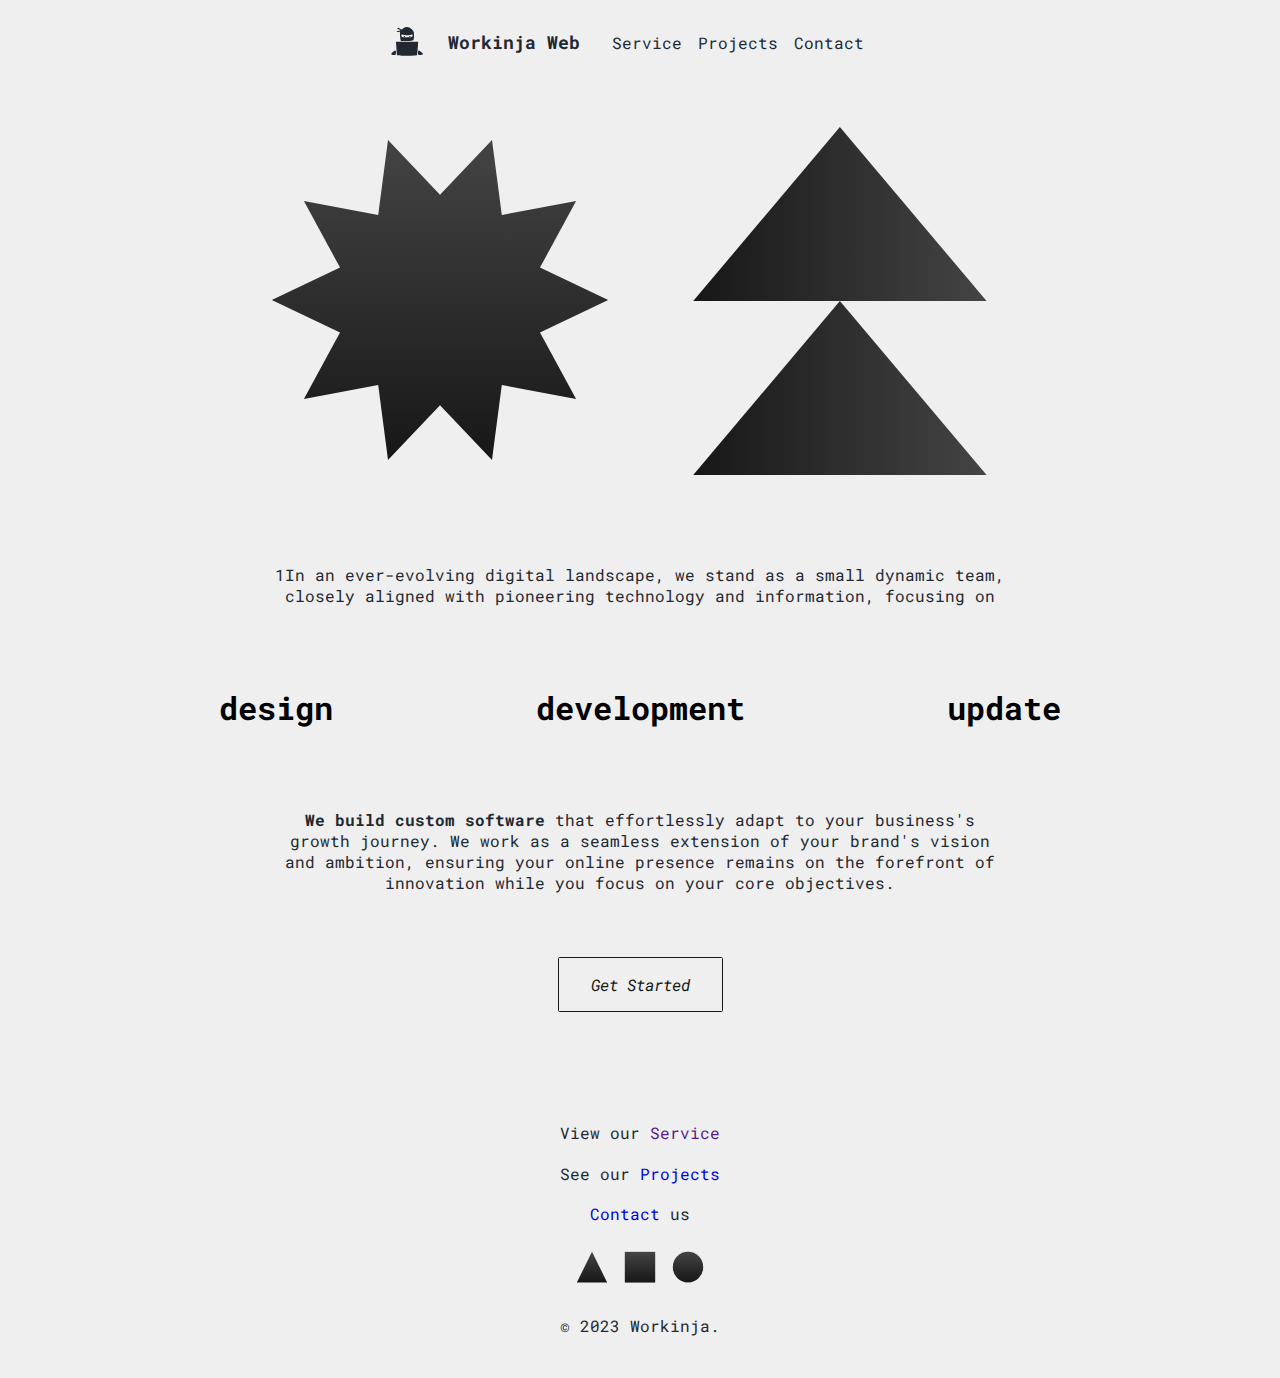
==== index.html @ ac6ac1bd "fix server css attempt 1" ====
<!DOCTYPE html>
<html lang="en">
<head>
    <meta charset="UTF-8">
    <meta name="viewport" content="width=device-width, initial-scale=1.0">
    <meta http-equiv="Content-Type" content="text/html; charset=UTF-8" />
    <meta http-equiv="X-UA-Compatible" content="IE=9" />
    <title>Workinja Web</title>  
    <!-- STYLES -->
    <link rel="stylesheet" href="./assets/styles/general.css" type="text/css">
    <link rel="stylesheet" href="/assets/styles/why.css" type="text/css">
    <link rel="stylesheet" href="/assets/styles/footer.css" type="text/css">

    <link rel="preconnect" href="https://fonts.googleapis.com">
    <link rel="preconnect" href="https://fonts.gstatic.com" crossorigin>
    <link href="https://fonts.googleapis.com/css2?family=Bitter:wght@500&family=Chivo+Mono:wght@700&family=Roboto:wght@300;400;500;700&display=swap"
        rel="stylesheet">
    <link rel="js" href="/index.js">
    <link rel="js" href="/text.js">
</head>
<body>
    <!-- NAV SECTION -->
    <nav id="nav" class="nav">
        <div>
            <div>
                <a href=""><img src="./assets/svg/Vector.svg" alt=""></a> 
            </div>
            <div>
                <a href="./" style="font-size: 1.1rem; font-weight: 700; text-decoration: none;">Workinja Web</a>
            </div> 
        </div>
        <div>
            <div>
                <a href="./">Service</a>
            </div>
            <div>
                <a href="/projects.html">Projects</a>
            </div>
            <div>
                <a href="/contact.html">Contact</a>
            </div>
        </div>
    </nav>

    <!-- HERO SECTION -->
    <section id="hero" class="hero">
       <div class="tri">
            <img  src="./assets/svg/nav-star-shape.svg" alt="">
        </div>
        <div class="tri">
            <img  src="./assets/svg/noun-fast-foward-85519.svg" alt="">
        </div>
    </section>

    <!-- WHY SECTION -->
    <section id="why" class="why">
        <div>
            <div>
                <span>1In an ever-evolving digital landscape, 
                    we stand as a small dynamic team, 
                    closely aligned with pioneering
                    technology and information, focusing on
                </span>
            </div>
            <div>
                <div>design</div>
                <div>development</div>
                <div>update</div>
            </div>
            <div>
                <span>
                    <b>We build custom software</b>
                    that effortlessly adapt to your business's growth journey. 
                    We work as a seamless extension of your brand's vision and ambition,
                    ensuring your online presence remains on the forefront of innovation 
                    while you focus on your core objectives.
                </span>
            </div>
            <div class="visit-link">
                <a href="">
                    <i>Get Started</i>
                </a>
            </div>
        </div>
    </section>

    <!-- FOOTER SECTION -->
    <footer id="footer" class="footer">
        <div style="flex-direction: column;">
            <div><span>View our <a href="">Service</a></span></div>
            <div><span>See our <a href="/projects.html">Projects</a></span></div>
            <div><span><a href="/contact.html">Contact</a> us</span></div> 
        </div>
        <div>
            <div>
                <img src="./assets/svg/footer-triangle-shape.svg" alt="">
            </div>
            <div>
                <img src="./assets/svg/footer-square-shape.svg" alt="">
            </div>
            <div>
                <img src="./assets/svg/footer-circle-shape.svg" alt="">
            </div>
        </div>
        <div>
            <span>© 2023 Workinja.</span>
        </div>
    </footer>

</body>
</html>
---- assets/styles/general.css ----
@import url('https://fonts.googleapis.com/css2?family=Roboto+Mono&display=swap');

body {
    margin: 0;
    font-family: "Roboto Mono";
    background-color:#eeee ;
    display: block;
}

span {
    color: #222831;
}

ul {
    color: #222831;
}

/* nav*/
.nav {
    display: flex;
    justify-content: center;
    align-items: center;
    padding: 1em;
}
.nav div {
    display: flex;
    justify-content: center;
    align-items: center;
    padding-right: 1rem;
}
.nav div a {
    text-decoration: none;
    color: #222831;
    font-size: 1rem;
}
.nav a:hover {
    text-decoration: underline;
}
.nav div img {
    height: 3rem;
}

/* hero */
.hero {
    display: flex;
    justify-content: center;
    align-items: center;
    padding: 1em;
}
.hero div {
    display: flex;
    justify-content: center;
    align-items: center;
}
.tri img {
    display: flex;
    width: 300pt;
    height: 300pt;
}

/* WHY SECTION */
.why {
    padding: 1em 2em 4em 2em;
    display: flex;
    justify-content: center;
    align-items: center;
}

/* mobile (> 700px) */
@media screen and (max-width: 709px){
    .nav {
        flex-direction: column;
        padding: 1em 1em 0em 1em;
    }
    .nav div {
        flex-direction: column;
        margin-bottom: 10px;
        padding-right: 0;
    }
    .hero {
        padding: 0 1em 1em 1em;
    }
    .info {
        display: flex;
        justify-content: center;
        align-items: center;
        flex-direction: column;

    }
    .stats {
        flex-direction: column;
    }
    .pricing {
        flex-direction: column;
    }
    iframe {
        height: 630px;
        width: auto;
        border: 4px solid #171717;
    }
    .intro div span {
        display: flex;
        align-items: center;
        justify-content: center;
        flex-direction: column;
        padding: 1rem;
    }
    .tri img {
        height: 200pt;
        width: 200pt;
    }
    
    
}

@media screen and (max-width: 870px) {
    .qoute {
        flex-direction: column;
    }
}

@media screen and (max-width: 1220px) {
    .assets {
        flex-direction: column;
    }
    iframe {
        height: 630px;
        width: 349px;
        border: 4px solid #171717;
    }
    .info {
        padding: 1em 3em;
    }
}
@media screen and (max-width: 552px) {
    .hero {
        flex-direction: row;
    }
    .tri img {
        height: 140pt;
        width: 140pt;
    }
}

@media screen and (max-width: 500px) {
    .tri img {
        height: 140pt;
        width: 140pt;
    }
}
---- assets/styles/why.css ----
/* WHY SECTION */

@import url('https://fonts.googleapis.com/css2?family=Roboto+Mono&display=swap');

.why {
    padding: 1em 2em 4em 2em ;
    display: flex;
    justify-content: center;
    align-items: center;
}

.why div div {
    display: flex;
    text-align: center;
    align-items: center;
    justify-content: space-evenly;
    flex-direction: row;
    padding: 1em;
}

.why div div div {
    display: flex;
    justify-content: center;
    align-items: center;
    font-size: 2em;
    font-weight: 700;
}

.why span {
    padding: 1em 14em;
}

.why a {
    border-radius: .1em;
    border: 0.1em solid #171717;
    margin: 1em;
    padding: 1em 2em;
    text-decoration: none;
    color: #171717;
}
.why a:hover {
    color: #eeee;
    background-image: linear-gradient(#171717, #202C39);
}


/* MOBILE VIEW */
@media screen and (max-width: 870px) {
    .why div div {
        flex-direction: column;
        padding: 1em;
    }
    .why span {
        padding: 1em;
    }
}
---- assets/styles/footer.css ----
/* FOOTER SECTION */

.footer {
    padding: 0 1em 2em 1em;
    display: flex;
    justify-content: center;
    flex-direction: column;
    align-items: center;
}

.footer img {
    height: 3em;
}

.footer div {
    display: flex;
    flex-direction: row;
    justify-content: center;
    margin: .3em;
}
.footer span {
    margin: .3rem;
}

.footer a {
    text-decoration: none;
    color: 0F3D3E;
}
.footer a:hover {
    text-decoration: underline;
}

/* MOBILE VIEW */
@media only screen and (max-width : 600px) {
    
}
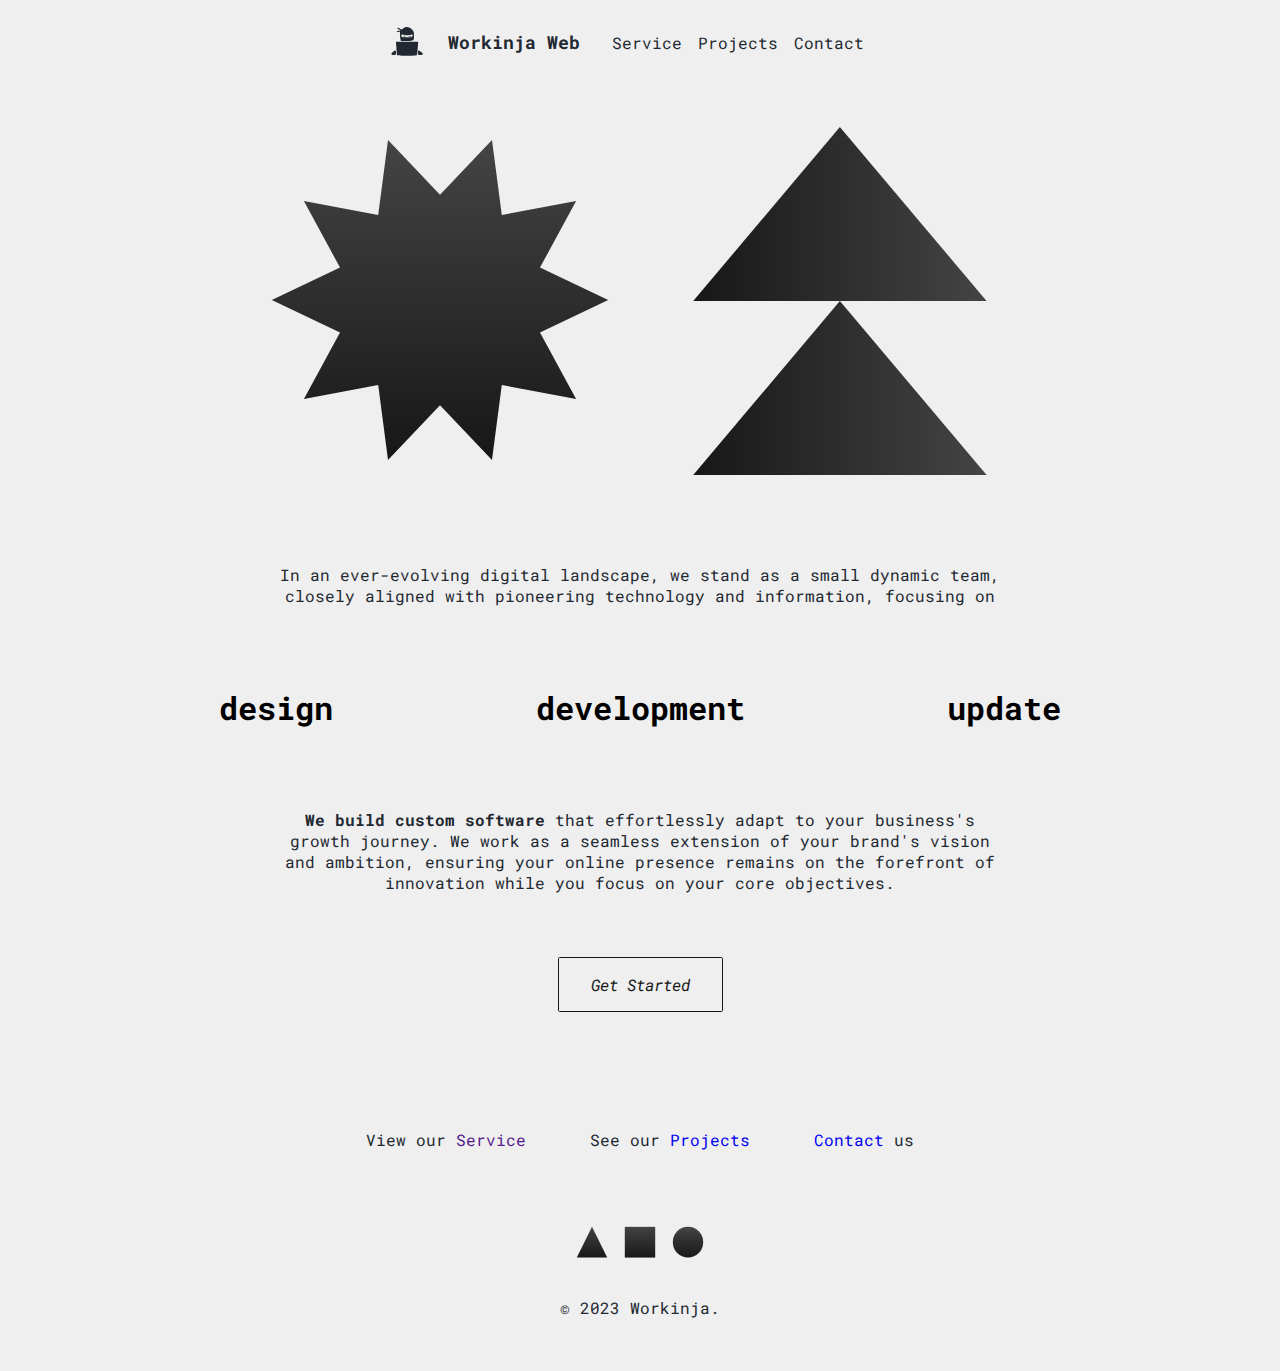
==== commit ef8cecad: "fix server css fixed" ====
--- a/index.html
+++ b/index.html
@@ -34,10 +34,10 @@
                 <a href="./">Service</a>
             </div>
             <div>
-                <a href="/projects.html">Projects</a>
+                <a href="./projects.html">Projects</a>
             </div>
             <div>
-                <a href="/contact.html">Contact</a>
+                <a href="./contact.html">Contact</a>
             </div>
         </div>
     </nav>
@@ -56,7 +56,7 @@
     <section id="why" class="why">
         <div>
             <div>
-                <span>1In an ever-evolving digital landscape, 
+                <span>In an ever-evolving digital landscape, 
                     we stand as a small dynamic team, 
                     closely aligned with pioneering
                     technology and information, focusing on
@@ -86,24 +86,26 @@
 
     <!-- FOOTER SECTION -->
     <footer id="footer" class="footer">
-        <div style="flex-direction: column;">
-            <div><span>View our <a href="">Service</a></span></div>
-            <div><span>See our <a href="/projects.html">Projects</a></span></div>
-            <div><span><a href="/contact.html">Contact</a> us</span></div> 
+        <div class="footer-redirect">
+            <div><span>View our <a href="">Service</a></span></div> 
+            <div><span>See our <a href="./projects.html">Projects</a></span></div>
+            <div><span><a href="./contact.html">Contact</a> us</span></div> 
         </div>
-        <div>
+        <div class="footer-end">
             <div>
-                <img src="./assets/svg/footer-triangle-shape.svg" alt="">
+                <div>
+                    <img src="./assets/svg/footer-triangle-shape.svg" alt="">
+                </div>
+                <div>
+                    <img src="./assets/svg/footer-square-shape.svg" alt="">
+                </div>
+                <div>
+                    <img src="./assets/svg/footer-circle-shape.svg" alt="">
+                </div>
             </div>
             <div>
-                <img src="./assets/svg/footer-square-shape.svg" alt="">
+                <span>© 2023 Workinja.</span>
             </div>
-            <div>
-                <img src="./assets/svg/footer-circle-shape.svg" alt="">
-            </div>
-        </div>
-        <div>
-            <span>© 2023 Workinja.</span>
         </div>
     </footer>
 
--- a/assets/styles/general.css
+++ b/assets/styles/general.css
@@ -59,11 +59,109 @@
 }
 
 /* WHY SECTION */
+
+@import url('https://fonts.googleapis.com/css2?family=Roboto+Mono&display=swap');
+
 .why {
     padding: 1em 2em 4em 2em;
     display: flex;
     justify-content: center;
     align-items: center;
+}
+
+.why div div {
+    display: flex;
+    text-align: center;
+    align-items: center;
+    justify-content: space-evenly;
+    flex-direction: row;
+    padding: 1em;
+}
+
+.why div div div {
+    display: flex;
+    justify-content: center;
+    align-items: center;
+    font-size: 2em;
+    font-weight: 700;
+}
+
+.why span {
+    padding: 1em 14em;
+}
+
+.why a {
+    border-radius: .1em;
+    border: 0.1em solid #171717;
+    margin: 1em;
+    padding: 1em 2em;
+    text-decoration: none;
+    color: #171717;
+}
+
+.why a:hover {
+    color: #eeee;
+    background-image: linear-gradient(#171717, #202C39);
+}
+
+
+/* MOBILE VIEW */
+@media screen and (max-width: 870px) {
+    .why div div {
+        flex-direction: column;
+        padding: 1em;
+    }
+
+    .why span {
+        padding: 1em;
+    }
+}
+
+/* FOOTER SECTION */
+
+.footer {
+    padding: 0 1em 2em 1em;
+    display: flex;
+    justify-content: center;
+    flex-direction: column;
+    align-items: center;
+}
+
+.footer img {
+    height: 3em;
+}
+
+.footer-end div {
+    display: flex;
+    flex-direction: column;
+    justify-content: center;
+    margin: .3em;
+}
+
+.footer div div {
+    flex-direction: row;
+}
+
+.footer span {
+    margin: 1rem;
+}
+
+.footer a {
+    text-decoration: none;
+}
+
+.footer a:hover {
+    text-decoration: underline;
+}
+.footer-redirect div {
+    padding: 1em;
+}
+.footer-redirect {
+    display: flex;
+    flex-direction: row;
+    justify-content: space-evenly;
+    margin: .3em;
+    margin-bottom: 3em;
 }
 
 /* mobile (> 700px) */
@@ -109,7 +207,13 @@
         height: 200pt;
         width: 200pt;
     }
-    
+    .footer-redirect {
+        align-items: center;
+        justify-content: center;
+        flex-direction: column;
+        margin: .3em;
+        margin-bottom: 3em;
+    }
     
 }
 
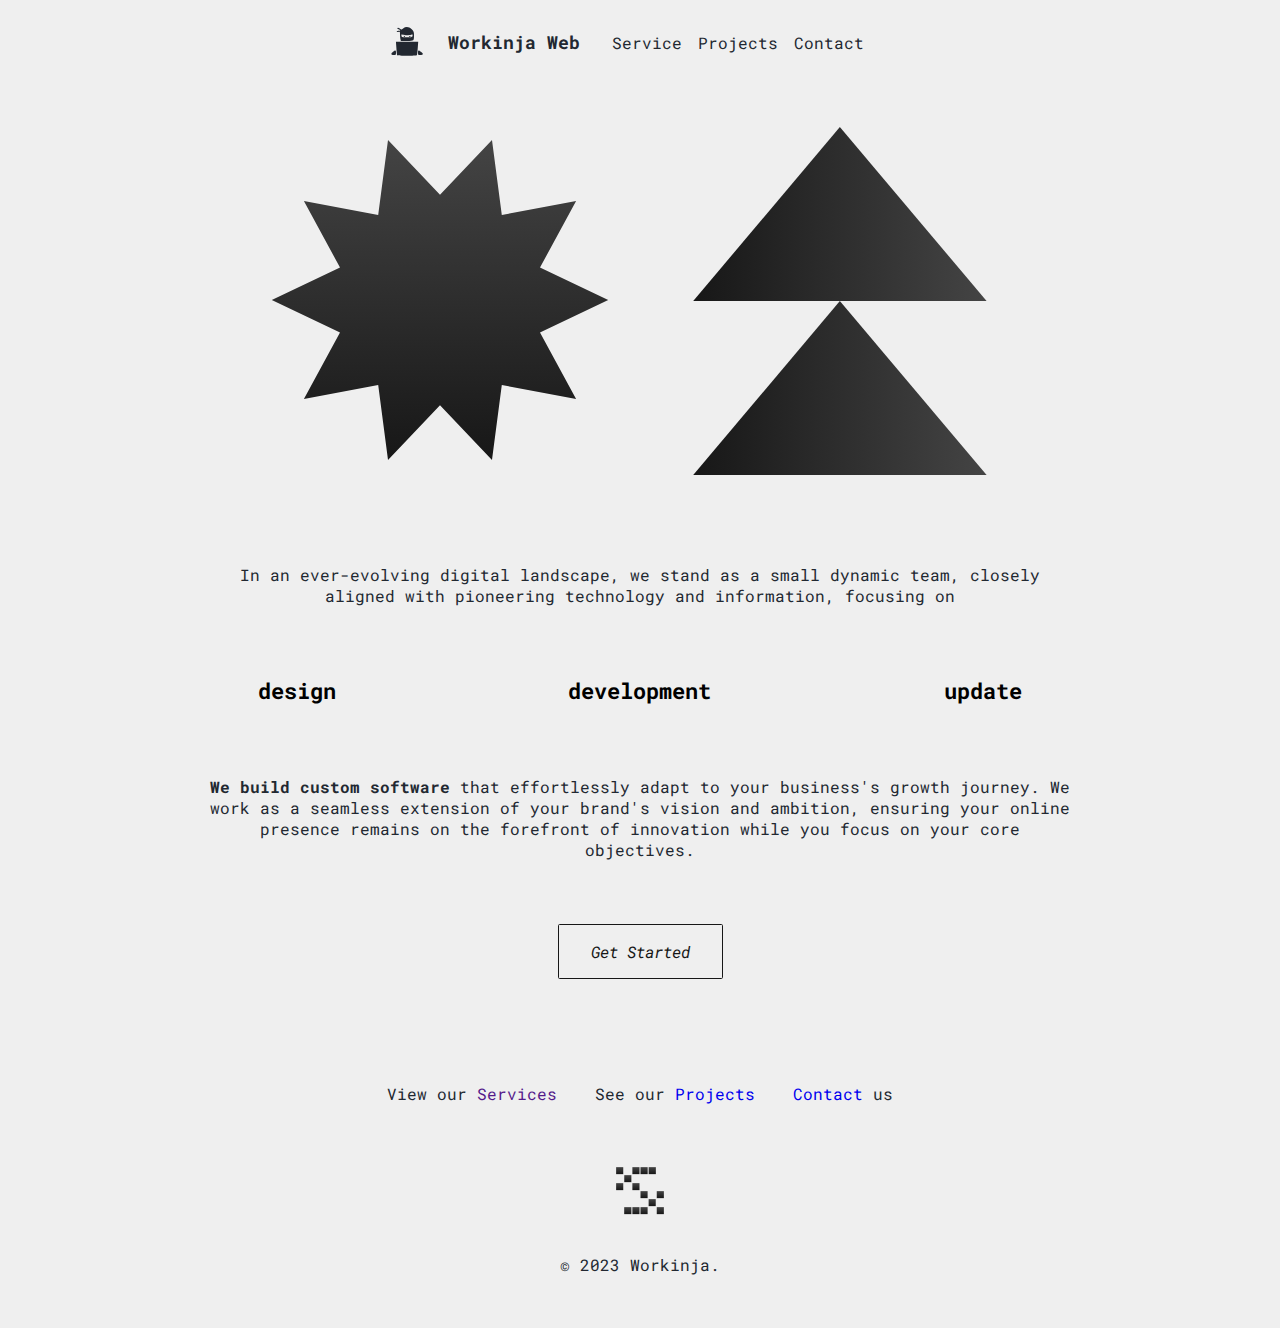
==== commit 8317d1ec: "version1.2 update" ====
--- a/index.html
+++ b/index.html
@@ -27,7 +27,8 @@
             </div>
             <div>
                 <a href="./" style="font-size: 1.1rem; font-weight: 700; text-decoration: none;">Workinja Web</a>
-            </div> 
+            </div>
+             
         </div>
         <div>
             <div>
@@ -77,7 +78,7 @@
                 </span>
             </div>
             <div class="visit-link">
-                <a href="">
+                <a href="./get_started.html">
                     <i>Get Started</i>
                 </a>
             </div>
@@ -87,20 +88,14 @@
     <!-- FOOTER SECTION -->
     <footer id="footer" class="footer">
         <div class="footer-redirect">
-            <div><span>View our <a href="">Service</a></span></div> 
+            <div><span>View our <a href="">Services</a></span></div> 
             <div><span>See our <a href="./projects.html">Projects</a></span></div>
             <div><span><a href="./contact.html">Contact</a> us</span></div> 
         </div>
         <div class="footer-end">
             <div>
                 <div>
-                    <img src="./assets/svg/footer-triangle-shape.svg" alt="">
-                </div>
-                <div>
-                    <img src="./assets/svg/footer-square-shape.svg" alt="">
-                </div>
-                <div>
-                    <img src="./assets/svg/footer-circle-shape.svg" alt="">
+                    <img src="./assets/svg/footer-shapes.svg" alt="Shapes">
                 </div>
             </div>
             <div>
--- a/assets/styles/general.css
+++ b/assets/styles/general.css
@@ -82,12 +82,12 @@
     display: flex;
     justify-content: center;
     align-items: center;
-    font-size: 2em;
+    font-size: 1.4em;
     font-weight: 700;
 }
 
 .why span {
-    padding: 1em 14em;
+    padding: 1em 10em;
 }
 
 .why a {
@@ -100,8 +100,8 @@
 }
 
 .why a:hover {
-    color: #eeee;
-    background-image: linear-gradient(#171717, #202C39);
+    color: #ffff;
+    background-image: linear-gradient(#171717, #444);
 }
 
 
@@ -122,13 +122,13 @@
 .footer {
     padding: 0 1em 2em 1em;
     display: flex;
-    justify-content: center;
+    justify-content: flex-end;
     flex-direction: column;
     align-items: center;
 }
 
 .footer img {
-    height: 3em;
+    height: 4em;
 }
 
 .footer-end div {
@@ -154,7 +154,7 @@
     text-decoration: underline;
 }
 .footer-redirect div {
-    padding: 1em;
+    padding: 0.2em;
 }
 .footer-redirect {
     display: flex;
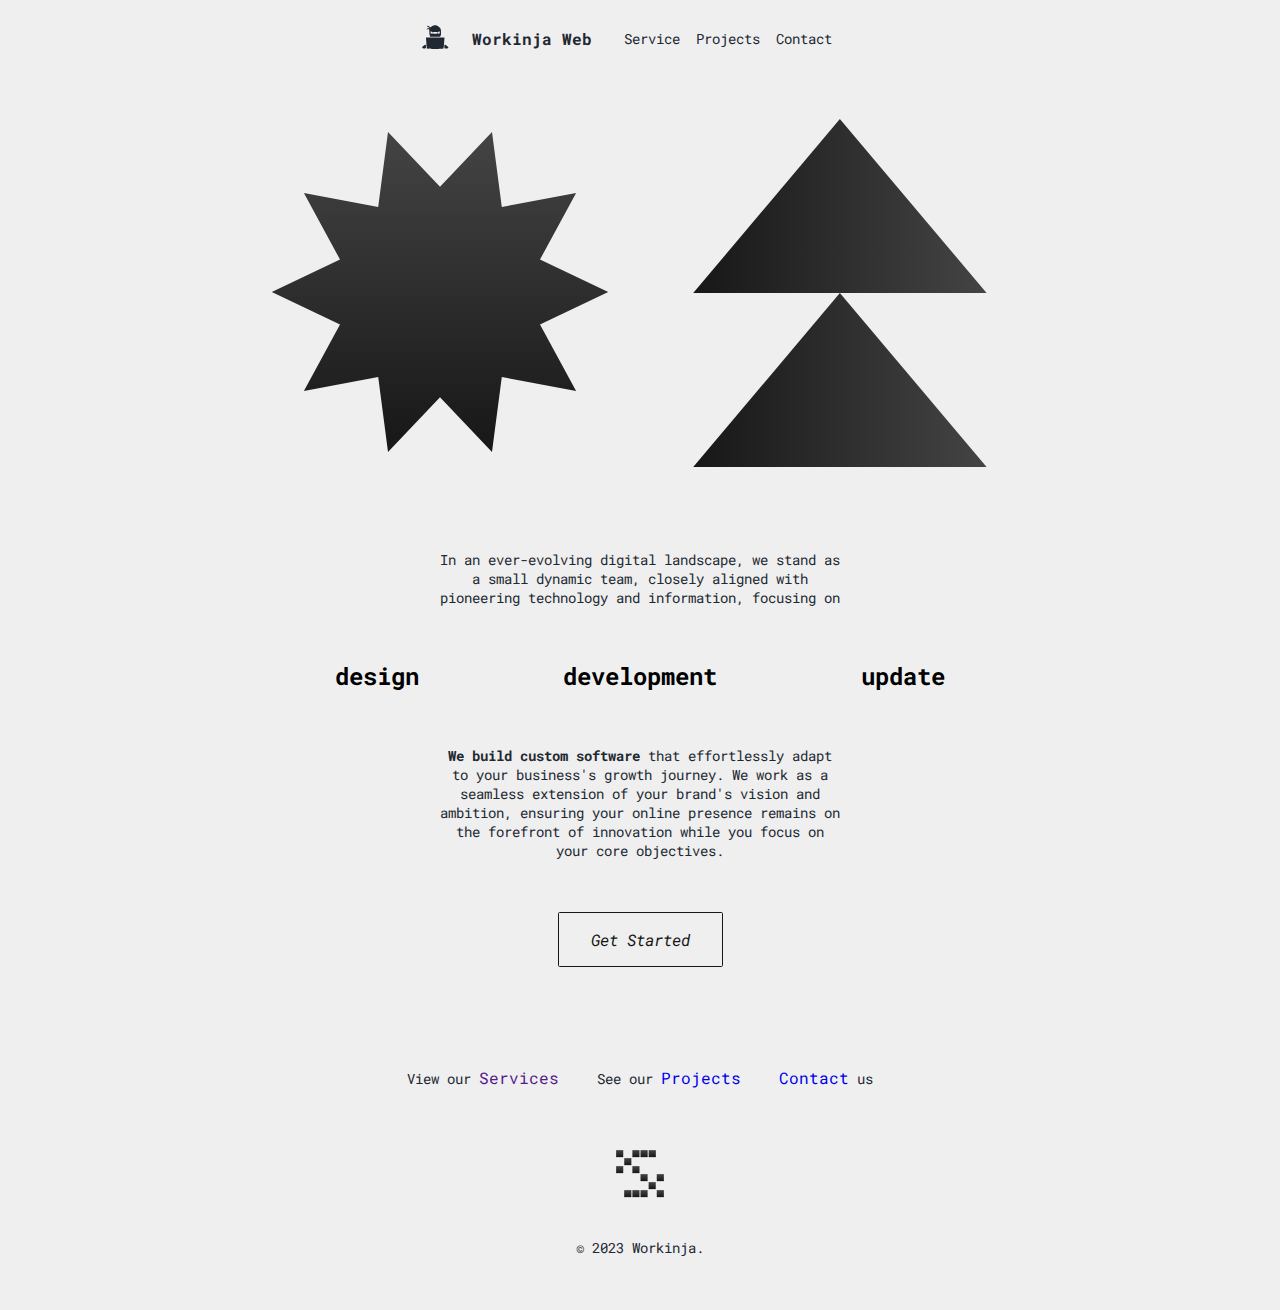
==== commit d03cd762: "first push on new pc" ====
--- a/index.html
+++ b/index.html
@@ -26,7 +26,7 @@
                 <a href=""><img src="./assets/svg/Vector.svg" alt=""></a> 
             </div>
             <div>
-                <a href="./" style="font-size: 1.1rem; font-weight: 700; text-decoration: none;">Workinja Web</a>
+                <a href="./" style="font-size: 1rem; font-weight: 700; text-decoration: none;">Workinja Web</a>
             </div>
              
         </div>
--- a/assets/styles/general.css
+++ b/assets/styles/general.css
@@ -9,10 +9,15 @@
 
 span {
     color: #222831;
+    font-size: .9rem;
 }
 
 ul {
     color: #222831;
+}
+
+a {
+    font-size: 1rem;
 }
 
 /* nav*/
@@ -31,13 +36,13 @@
 .nav div a {
     text-decoration: none;
     color: #222831;
-    font-size: 1rem;
+    font-size: .9rem;
 }
 .nav a:hover {
     text-decoration: underline;
 }
 .nav div img {
-    height: 3rem;
+    height: 2.5rem;
 }
 
 /* hero */
@@ -73,21 +78,21 @@
     display: flex;
     text-align: center;
     align-items: center;
-    justify-content: space-evenly;
+    justify-content: center;
     flex-direction: row;
-    padding: 1em;
+    padding: .7em 3em;
 }
 
 .why div div div {
     display: flex;
     justify-content: center;
     align-items: center;
-    font-size: 1.4em;
+    font-size: 1.5em;
     font-weight: 700;
 }
 
 .why span {
-    padding: 1em 10em;
+    padding: 1em 25em;
 }
 
 .why a {
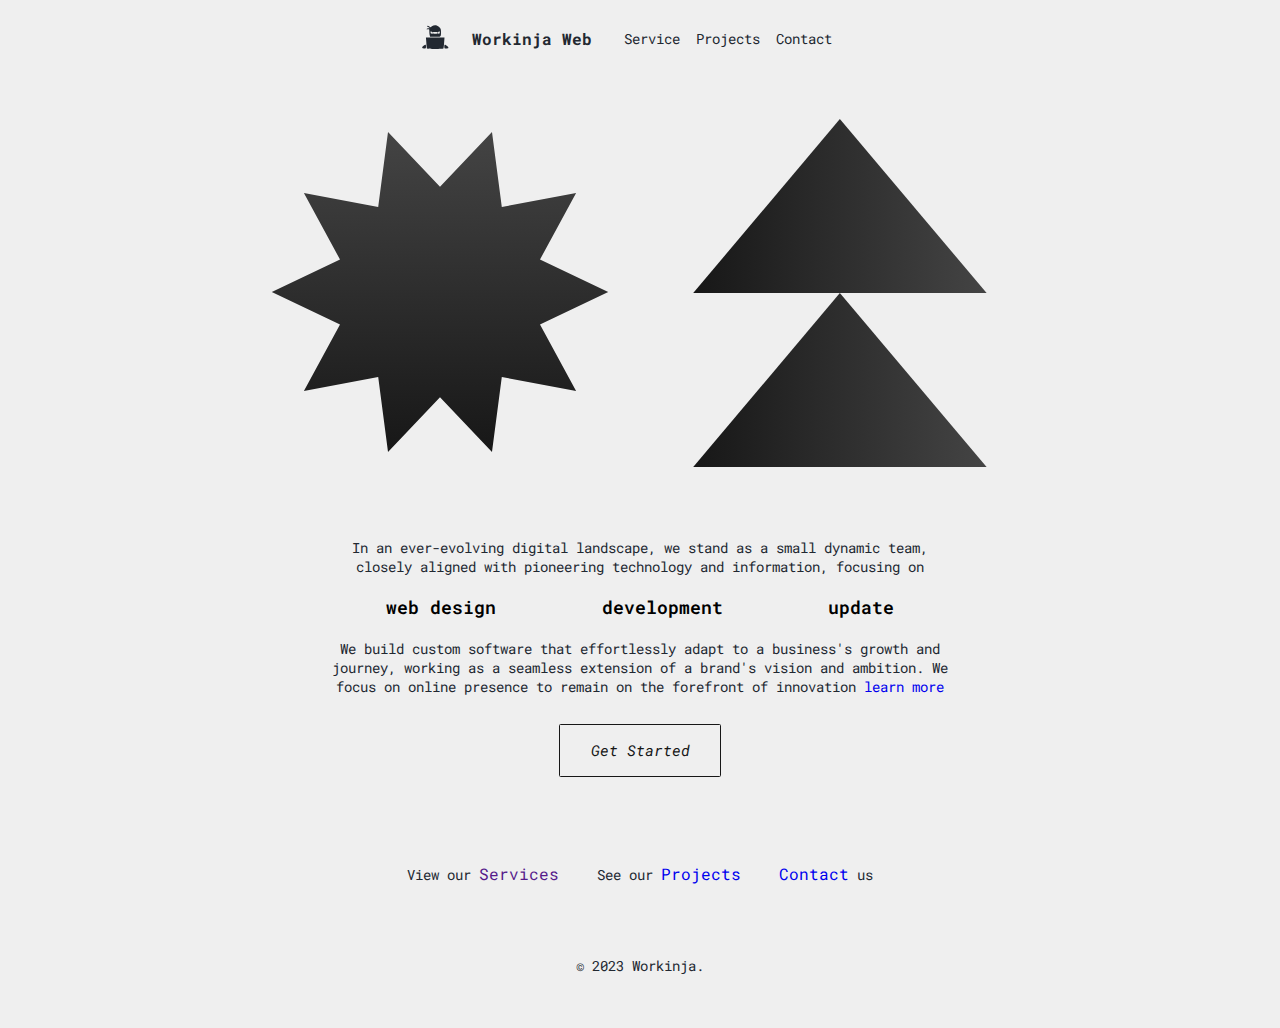
==== commit df1878cf: "font size change, wording change and insertions" ====
--- a/index.html
+++ b/index.html
@@ -19,71 +19,77 @@
     <link rel="js" href="/text.js">
 </head>
 <body>
-    <!-- NAV SECTION -->
-    <nav id="nav" class="nav">
-        <div>
+    <header>
+        <!-- NAV SECTION -->
+        <nav id="nav" class="nav">
+            
             <div>
-                <a href=""><img src="./assets/svg/Vector.svg" alt=""></a> 
+                <div>
+                    <a href=""><img src="./assets/svg/Vector.svg" alt=""></a> 
+                </div>
+                <div>
+                    <a href="./" style="font-size: 1rem; font-weight: 700; text-decoration: none;">Workinja Web</a>
+                </div>
+                
             </div>
             <div>
-                <a href="./" style="font-size: 1rem; font-weight: 700; text-decoration: none;">Workinja Web</a>
+                <div>
+                    <a href="./">Service</a>
+                </div>
+                <div>
+                    <a href="./projects.html">Projects</a>
+                </div>
+                <div>
+                    <a href="./contact.html">Contact</a>
+                </div>
             </div>
-             
-        </div>
-        <div>
+        </nav>
+    </header>
+    
+    <main>
+        <!-- HERO SECTION -->
+        <section id="hero" class="hero">
+            <div class="tri">
+                <img  src="./assets/svg/nav-star-shape.svg" alt="">
+            </div>
+            <div class="tri">
+                <img  src="./assets/svg/noun-fast-foward-85519.svg" alt="">
+            </div>
+        </section>
+
+        <!-- WHY SECTION -->
+        <section id="why" class="why">
             <div>
-                <a href="./">Service</a>
+                <div>
+                    <span>In an ever-evolving digital landscape, 
+                        we stand as a small dynamic team, 
+                        closely aligned with pioneering
+                        technology and information, focusing on
+                    </span>
+                </div>
+                <div>
+                    <div>web design</div>
+                    <div>development</div>
+                    <div>update</div>
+                </div>
+                <div>
+                    <span>
+                        We build custom software
+                        that effortlessly adapt to a business's growth and journey, 
+                        working as a seamless extension of a brand's vision and ambition.
+                        We focus on online presence to remain on the forefront of innovation
+                        <a href="./" style="padding: 0;">learn more</a>
+                    </span>
+                </div>
+                <div class="visit-link">
+                    <a href="./get_started.html">
+                        <i>Get Started</i>
+                    </a>
+                </div>
             </div>
-            <div>
-                <a href="./projects.html">Projects</a>
-            </div>
-            <div>
-                <a href="./contact.html">Contact</a>
-            </div>
-        </div>
-    </nav>
-
-    <!-- HERO SECTION -->
-    <section id="hero" class="hero">
-       <div class="tri">
-            <img  src="./assets/svg/nav-star-shape.svg" alt="">
-        </div>
-        <div class="tri">
-            <img  src="./assets/svg/noun-fast-foward-85519.svg" alt="">
-        </div>
-    </section>
-
-    <!-- WHY SECTION -->
-    <section id="why" class="why">
-        <div>
-            <div>
-                <span>In an ever-evolving digital landscape, 
-                    we stand as a small dynamic team, 
-                    closely aligned with pioneering
-                    technology and information, focusing on
-                </span>
-            </div>
-            <div>
-                <div>design</div>
-                <div>development</div>
-                <div>update</div>
-            </div>
-            <div>
-                <span>
-                    <b>We build custom software</b>
-                    that effortlessly adapt to your business's growth journey. 
-                    We work as a seamless extension of your brand's vision and ambition,
-                    ensuring your online presence remains on the forefront of innovation 
-                    while you focus on your core objectives.
-                </span>
-            </div>
-            <div class="visit-link">
-                <a href="./get_started.html">
-                    <i>Get Started</i>
-                </a>
-            </div>
-        </div>
-    </section>
+        </section>
+    </main>
+    
 
     <!-- FOOTER SECTION -->
     <footer id="footer" class="footer">
@@ -93,12 +99,7 @@
             <div><span><a href="./contact.html">Contact</a> us</span></div> 
         </div>
         <div class="footer-end">
-            <div>
-                <div>
-                    <img src="./assets/svg/footer-shapes.svg" alt="Shapes">
-                </div>
-            </div>
-            <div>
+            <div> 
                 <span>© 2023 Workinja.</span>
             </div>
         </div>
--- a/assets/styles/general.css
+++ b/assets/styles/general.css
@@ -52,7 +52,7 @@
     align-items: center;
     padding: 1em;
 }
-.hero div {
+.tri {
     display: flex;
     justify-content: center;
     align-items: center;
@@ -80,22 +80,23 @@
     align-items: center;
     justify-content: center;
     flex-direction: row;
-    padding: .7em 3em;
+    padding: 0em 3em;
 }
 
 .why div div div {
     display: flex;
     justify-content: center;
     align-items: center;
-    font-size: 1.5em;
-    font-weight: 700;
+    font-size: 1.1em;
+    font-weight: 600;
+    padding: .3em 3em;
 }
 
 .why span {
-    padding: 1em 25em;
-}
-
-.why a {
+    padding: 1em 17em;
+}
+
+.why a i {
     border-radius: .1em;
     border: 0.1em solid #171717;
     margin: 1em;
@@ -104,9 +105,15 @@
     color: #171717;
 }
 
-.why a:hover {
+.why a i:hover {
     color: #ffff;
     background-image: linear-gradient(#171717, #444);
+}
+
+.why a {
+    text-decoration: none;
+    padding: 2em;
+    font-size: .95em;
 }
 
 
@@ -114,7 +121,6 @@
 @media screen and (max-width: 870px) {
     .why div div {
         flex-direction: column;
-        padding: 1em;
     }
 
     .why span {
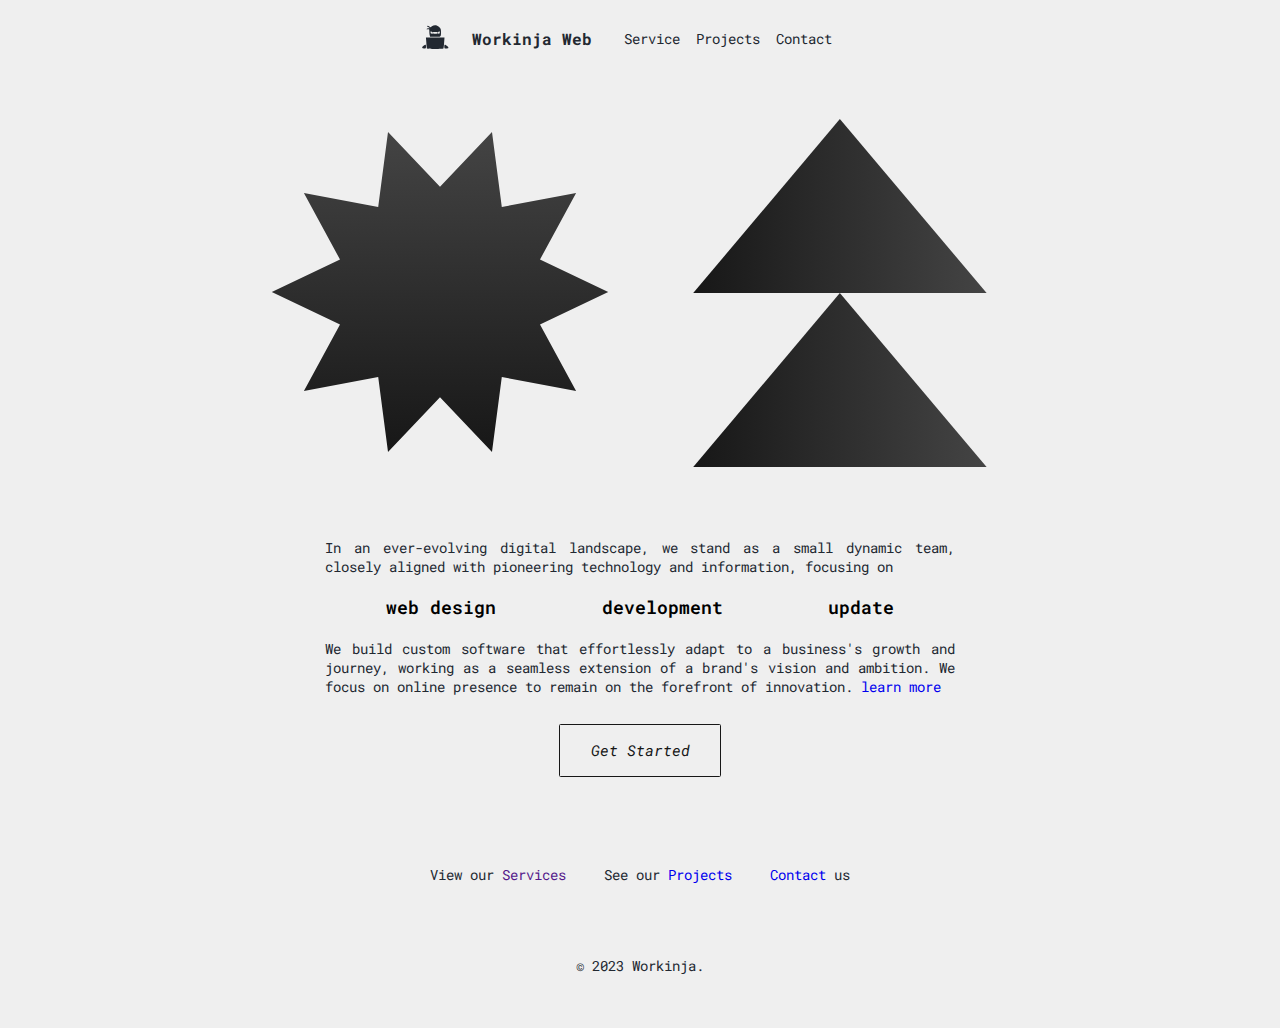
==== commit 30dbf025: "minor fix" ====
--- a/index.html
+++ b/index.html
@@ -77,11 +77,11 @@
                         We build custom software
                         that effortlessly adapt to a business's growth and journey, 
                         working as a seamless extension of a brand's vision and ambition.
-                        We focus on online presence to remain on the forefront of innovation
-                        <a href="./" style="padding: 0;">learn more</a>
+                        We focus on online presence to remain on the forefront of innovation.
+                        <a href="./" class="learn_more" style="padding: 0; ">learn more</a>
                     </span>
                 </div>
-                <div class="visit-link">
+                <div class="visit-link" style="padding: 0;">
                     <a href="./get_started.html">
                         <i>Get Started</i>
                     </a>
--- a/assets/styles/general.css
+++ b/assets/styles/general.css
@@ -81,6 +81,7 @@
     justify-content: center;
     flex-direction: row;
     padding: 0em 3em;
+    text-align: justify;
 }
 
 .why div div div {
@@ -115,7 +116,9 @@
     padding: 2em;
     font-size: .95em;
 }
-
+.learn_more:hover {
+    text-decoration: underline;
+}
 
 /* MOBILE VIEW */
 @media screen and (max-width: 870px) {
@@ -159,6 +162,7 @@
 
 .footer a {
     text-decoration: none;
+    font-size: inherit;
 }
 
 .footer a:hover {
